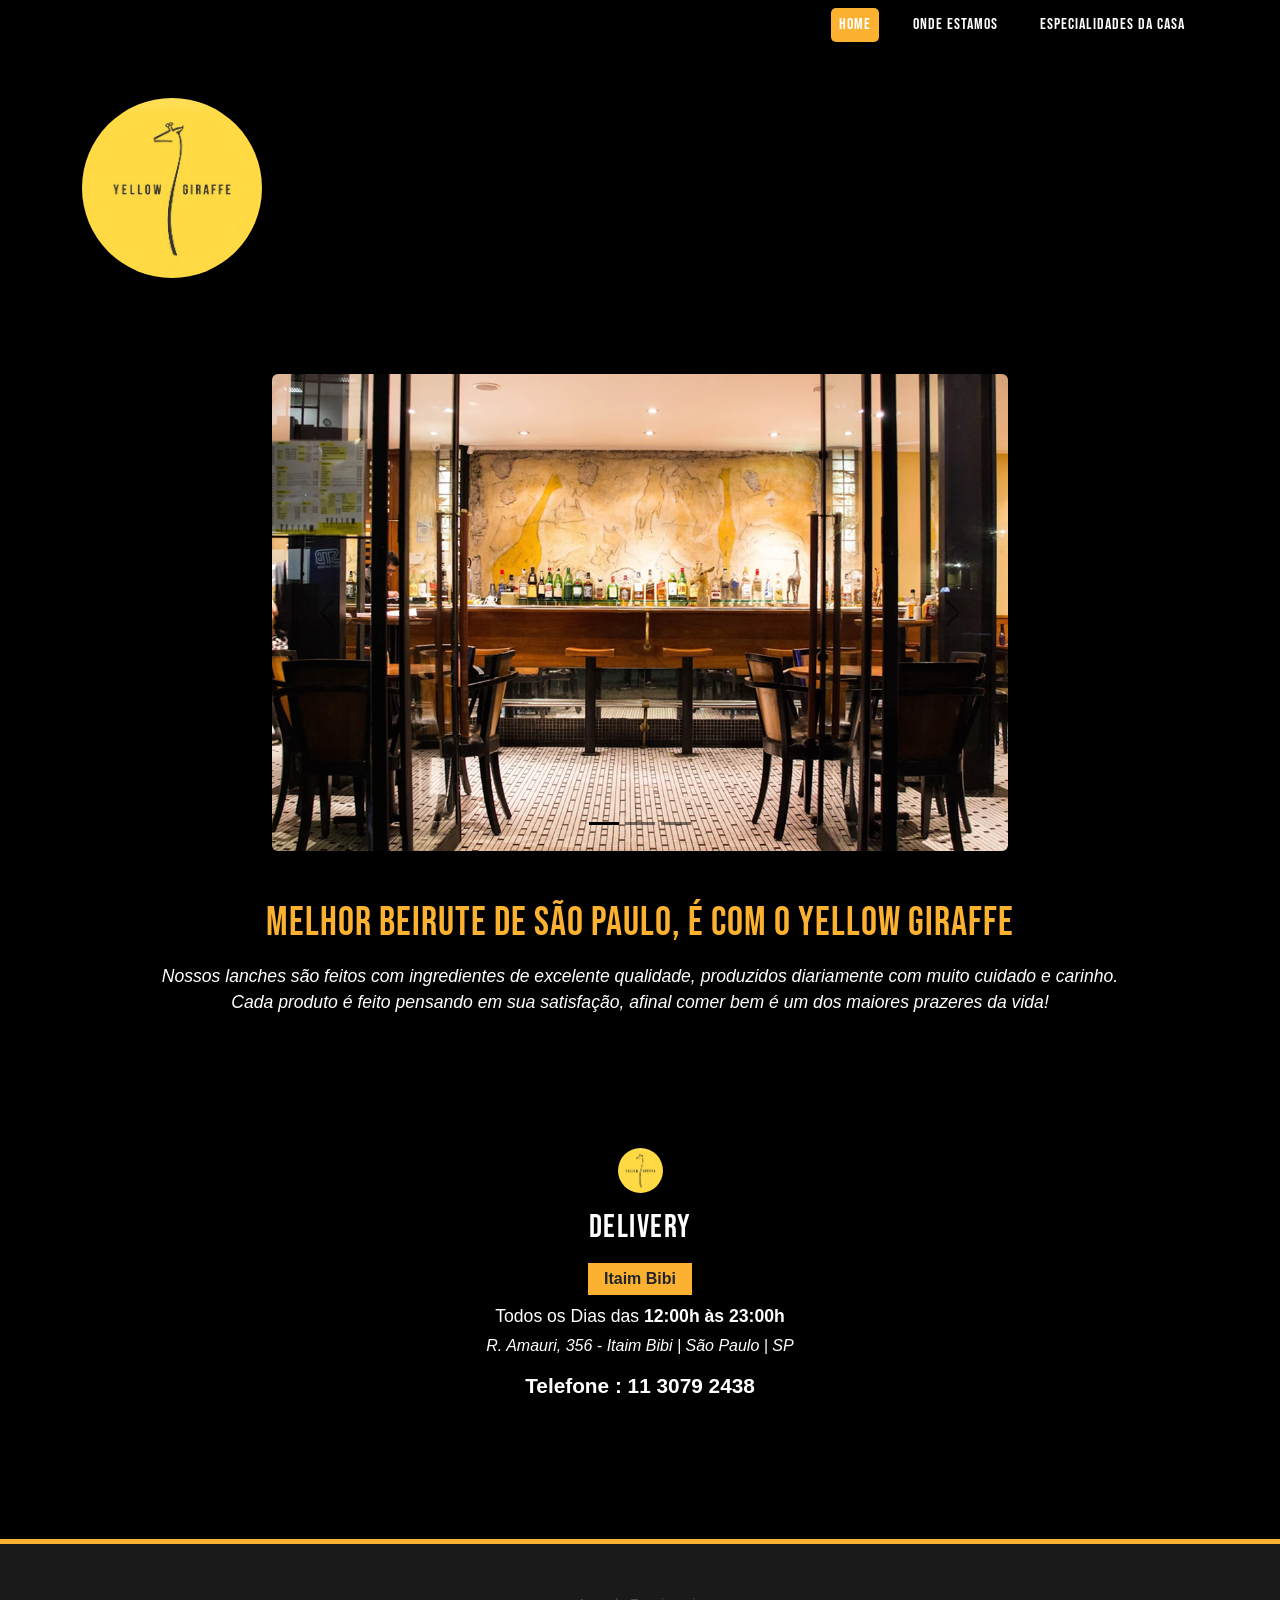
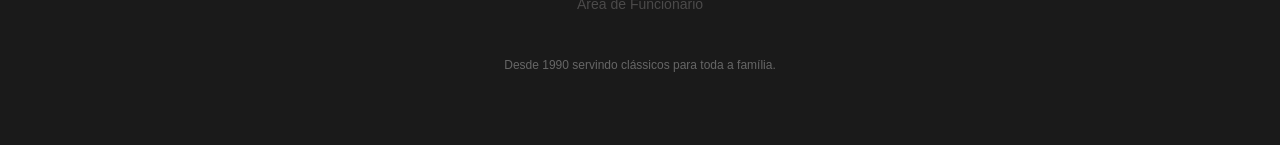
==== index.html @ e1481254 "Projeto Yellow Giraffe" ====
<!doctype html>
<html lang="pr-br">
  <head>
    <meta charset="utf-8">
    <meta name="viewport" content="width=device-width, initial-scale=1">
    <title>Yellow Giraffe</title>

    <!-- --------------------------------------------LINKS DOS BOOTSTRAP-------------------------------------------- -->
     
    <link href="https://cdn.jsdelivr.net/npm/bootstrap@5.2.3/dist/css/bootstrap.min.css" rel="stylesheet" integrity="sha384-rbsA2VBKQhggwzxH7pPCaAqO46MgnOM80zW1RWuH61DGLwZJEdK2Kadq2F9CUG65" crossorigin="anonymous">

    <script src="https://cdn.jsdelivr.net/npm/@popperjs/core@2.11.6/dist/umd/popper.min.js" integrity="sha384-oBqDVmMz9ATKxIep9tiCxS/Z9fNfEXiDAYTujMAeBAsjFuCZSmKbSSUnQlmh/jp3" crossorigin="anonymous"></script>
    <script src="https://cdn.jsdelivr.net/npm/bootstrap@5.2.3/dist/js/bootstrap.min.js" integrity="sha384-cuYeSxntonz0PPNlHhBs68uyIAVpIIOZZ5JqeqvYYIcEL727kskC66kF92t6Xl2V" crossorigin="anonymous"></script>

    <!-- ----------------------------------------------------------------------------------------------------------- -->

    <link rel="stylesheet" href="style.css">
    <link rel="preconnect" href="https://fonts.googleapis.com">
    <link rel="preconnect" href="https://fonts.gstatic.com" crossorigin>
    
    <link href="https://fonts.googleapis.com/css2?family=Bebas+Neue&display=swap" rel="stylesheet">

    <link rel="icon" type="image/x-icon" href="yellowgiraffelogo.jpg">
    
  </head>
  <body>
    <script src="https://cdn.jsdelivr.net/npm/bootstrap@5.2.3/dist/js/bootstrap.bundle.min.js" integrity="sha384-kenU1KFdBIe4zVF0s0G1M5b4hcpxyD9F7jL+jjXkk+Q2h455rYXK/7HAuoJl+0I4" crossorigin="anonymous"></script>

    <!-- --------------------------------------------  NAVBAR  -------------------------------------------- -->
    <nav class="navbar navbar-expand-lg bg-transparent navbar-dark pt-2 px-4"> 
  <div class="container">

    <a class="navbar-brand" href="#"></a>

    <button class="navbar-toggler" type="button" data-bs-toggle="collapse" data-bs-target="#navbarNav" aria-controls="navbarNav" aria-expanded="false" aria-label="Toggle navigation">
      <span class="navbar-toggler-icon"></span>
    </button>
    <div class="collapse navbar-collapse" id="navbarNav">
      <ul class="navbar-nav ms-auto align-items-center gap-3">
        <li class="nav-item">
          <a class="nav-link active" aria-current="page" href="#">HOME</a>
        </li>
        <li class="nav-item">
          <a class="nav-link" href="ondeEstamos.html">ONDE ESTAMOS </a>
        </li>
        <li class="nav-item">
          <a class="nav-link" href="principaisOp.html">ESPECIALIDADES DA CASA</a>
        </li>
      </ul>
    </div>
  </div>
</nav>
  <!-- ----------------------------------------------------------------------------------------------------------- -->
  <div class="container">
    <img src="yellowgiraffelogo.jpg" alt="Logo Yellow Giraffe" width="180" height="180" class="rounded-circle mt-5 mb-4">
  </div>

  <br><br><br>

  <div class="container mb-5"> 
  
  <div class="row justify-content-center">
    
    <div class="col-12 col-md-8">
      <!-- --------------------------------------------  CAROUSEL  -------------------------------------------- -->
      <div id="carouselExampleDark" class="carousel carousel-dark slide" data-bs-ride="carousel">
        <div class="carousel-indicators">
          <button type="button" data-bs-target="#carouselExampleDark" data-bs-slide-to="0" class="active" aria-current="true" aria-label="Slide 1"></button>
          <button type="button" data-bs-target="#carouselExampleDark" data-bs-slide-to="1" aria-label="Slide 2"></button>
          <button type="button" data-bs-target="#carouselExampleDark" data-bs-slide-to="2" aria-label="Slide 3"></button>
        </div>
        
        <div class="carousel-inner">
          <div class="carousel-item active" data-bs-interval="10000">
            <img src="slide1.png" class="d-block w-100 rounded" alt="Primeiro slide">
            <div class="carousel-caption d-none d-md-block">
              <h5></h5>
              <p></p>
            </div>
          </div>
          
          <div class="carousel-item" data-bs-interval="2000">
            <img src="slide3.png" class="d-block w-100 rounded" alt="Segundo slide">
            <div class="carousel-caption d-none d-md-block">
              <h5></h5>
              <p></p>
            </div>
          </div>
          
          <div class="carousel-item">
            <img src="slide2.png" class="d-block w-100 rounded" alt="Terceiro slide">
            <div class="carousel-caption d-none d-md-block">
              <h5></h5>
              <p></p>
            </div>
          </div>
        </div>
        
        <button class="carousel-control-prev" type="button" data-bs-target="#carouselExampleDark" data-bs-slide="prev">
          <span class="carousel-control-prev-icon" aria-hidden="true"></span>
          <span class="visually-hidden">Previous</span>
        </button>
        <button class="carousel-control-next" type="button" data-bs-target="#carouselExampleDark" data-bs-slide="next">
          <span class="carousel-control-next-icon" aria-hidden="true"></span>
          <span class="visually-hidden">Next</span>
        </button>
      </div>
      </div>
  </div>
</div>
<!-- ----------------------------------------------------------------------------------------------------------- -->


<div class="container text-center my-5">
  <h2 class="yellow-titulo">MELHOR BEIRUTE DE SÃO PAULO, É COM O YELLOW GIRAFFE</h2>
  <p class="yellow-text mt-3">Nossos lanches são feitos com ingredientes de excelente qualidade, produzidos diariamente com muito cuidado e carinho.<br>
      Cada produto é feito pensando em sua satisfação, afinal comer bem é um dos maiores prazeres da vida!</p>
</div>

<div class="container-fluid px-0 mb-5 banner-manchas">
  <div class="container bg-black p-4 p-md-4 text-center caixa-info" style="border-radius: 30px;">
  <img src="yellowgiraffelogo.jpg" alt="Instagram" width="45" class="mb-3 rounded-circle">
  <h4 class="text-white mb-3 titulo-delivery">DELIVERY</h4>
  <span class="text-dark fw-bold px-3 py-1 mb-2 d-inline-block selo-itaimbibi">Itaim Bibi</span>
  <p class="text-white mb-1 texto-horario">Todos os Dias das <span class="fw-bold">12:00h às 23:00h</span></p>
  <p class="text-white mb-3 texto-endereco">R. Amauri, 356 - Itaim Bibi | São Paulo | SP</p>
  <h5 class="text-white fw-bold texto-telefone">Telefone : 11 3079 2438</h5>
</div>
</div>

<!-- --------------------------------------------  RODAPE  -------------------------------------------- -->

<footer>
  <div class="footer-links">
    <a href="login.html">Area de Funcionario</a>
  </div>
  <div class="footer-bottom">
    <p class="copyright">Desde 1990 servindo clássicos para toda a família.</p>
  </div>
</footer>

  </body>
</html>
<!-- ----------------------------------------------------------------------------------------------------------- -->
---- style.css ----
body {
    background-color: black;
    color: white;
    font-family: 'Arial', sans-serif; 
}

.navbar-nav .nav-link {
    font-family: 'Bebas Neue', sans-serif;
    font-size: 16px;
    letter-spacing: 1px;
    background-color: transparent;
    transition: background-color 0.3s ease;
    color: white;
    border-radius: 5px;
    padding: 5px 20px;
    margin: 0 5px;
}

.navbar-nav .nav-link:hover,
.navbar-nav .nav-link.active {
    background-color: #fdb131;
}

.yellow-titulo {
    color: #fdb131;;
    font-family: 'Bebas Neue', sans-serif;
    font-size: 2.5rem;
    letter-spacing: 1px;
}

.yellow-text {
    color: #ffffff;
    font-size: 1.1rem;
    font-style: italic;
    font-weight: 300;
    line-height: 1.5;
}

.banner-manchas {
    background-image: url(manchas.png);
    background-size: cover;
    background-position: center;
    padding: 60px 15px;
}

.caixa-info {
    max-width: 700px;
    box-shadow: 0px 4px 15px rgba(0, 0, 0, 0.5);
    border-radius: 30px;
}

.titulo-delivery {
    font-family: 'Bebas Neue', sans-serif;
    font-size: 2rem;
    letter-spacing: 1.5px;
}
.selo-itaimbibi {
    background-color: #fdb131;
    font-size: 1rem;
}

.texto-horario {
    font-size: 1.1rem;
}

.texto-endereco {
    font-style: italic;
    font-weight: 300;
}

.texto-telefone {
    font-size: 1.3rem;
}

.card-dark-custom {
    background-color: #121212;
    border: 1px solid #fdb131;
    border-radius: 8px;
    color: white;
}

.card-dark-custom .card-title {
    color: #fdb131 ;
}

.card-dark-custom .card-text {
    color: #b0b0b0;
}

footer {
    background-color: #1a1a1a; /* Preto suave */
    border-top: 5px solid #fdb131; /* Linha amarela da Yellow Giraffe */
    color: #ffffff; /* Texto branco para dar leitura */
    padding: 50px 0;
}

/* Ajuste o link do 'Área de Funcionário' para não sumir no preto */
footer a {
    color: #ffcc00; 
    text-decoration: none;
}

.footer-links {
    display: flex;
    justify-content: center;
    flex-wrap: wrap;
    gap: 10px;
    margin-bottom: 20px;
}

.footer-links a {
    text-decoration: none;
    color: #4b4a4a;
    font-size: 14px;
}

.footer-links a:hover {
    text-decoration: underline;
}

.divider {
    color: #ccc;
    font-weight: lighter;
}

.footer-bottom {
    position: relative; /* Base para a logo se posicionar */
    display: flex;
    justify-content: center;
    align-items: center;
    min-height: 60px;
}

.copyright {
    color: #666;
    font-size: 12px;
    margin: 0;
    text-align: center;
}
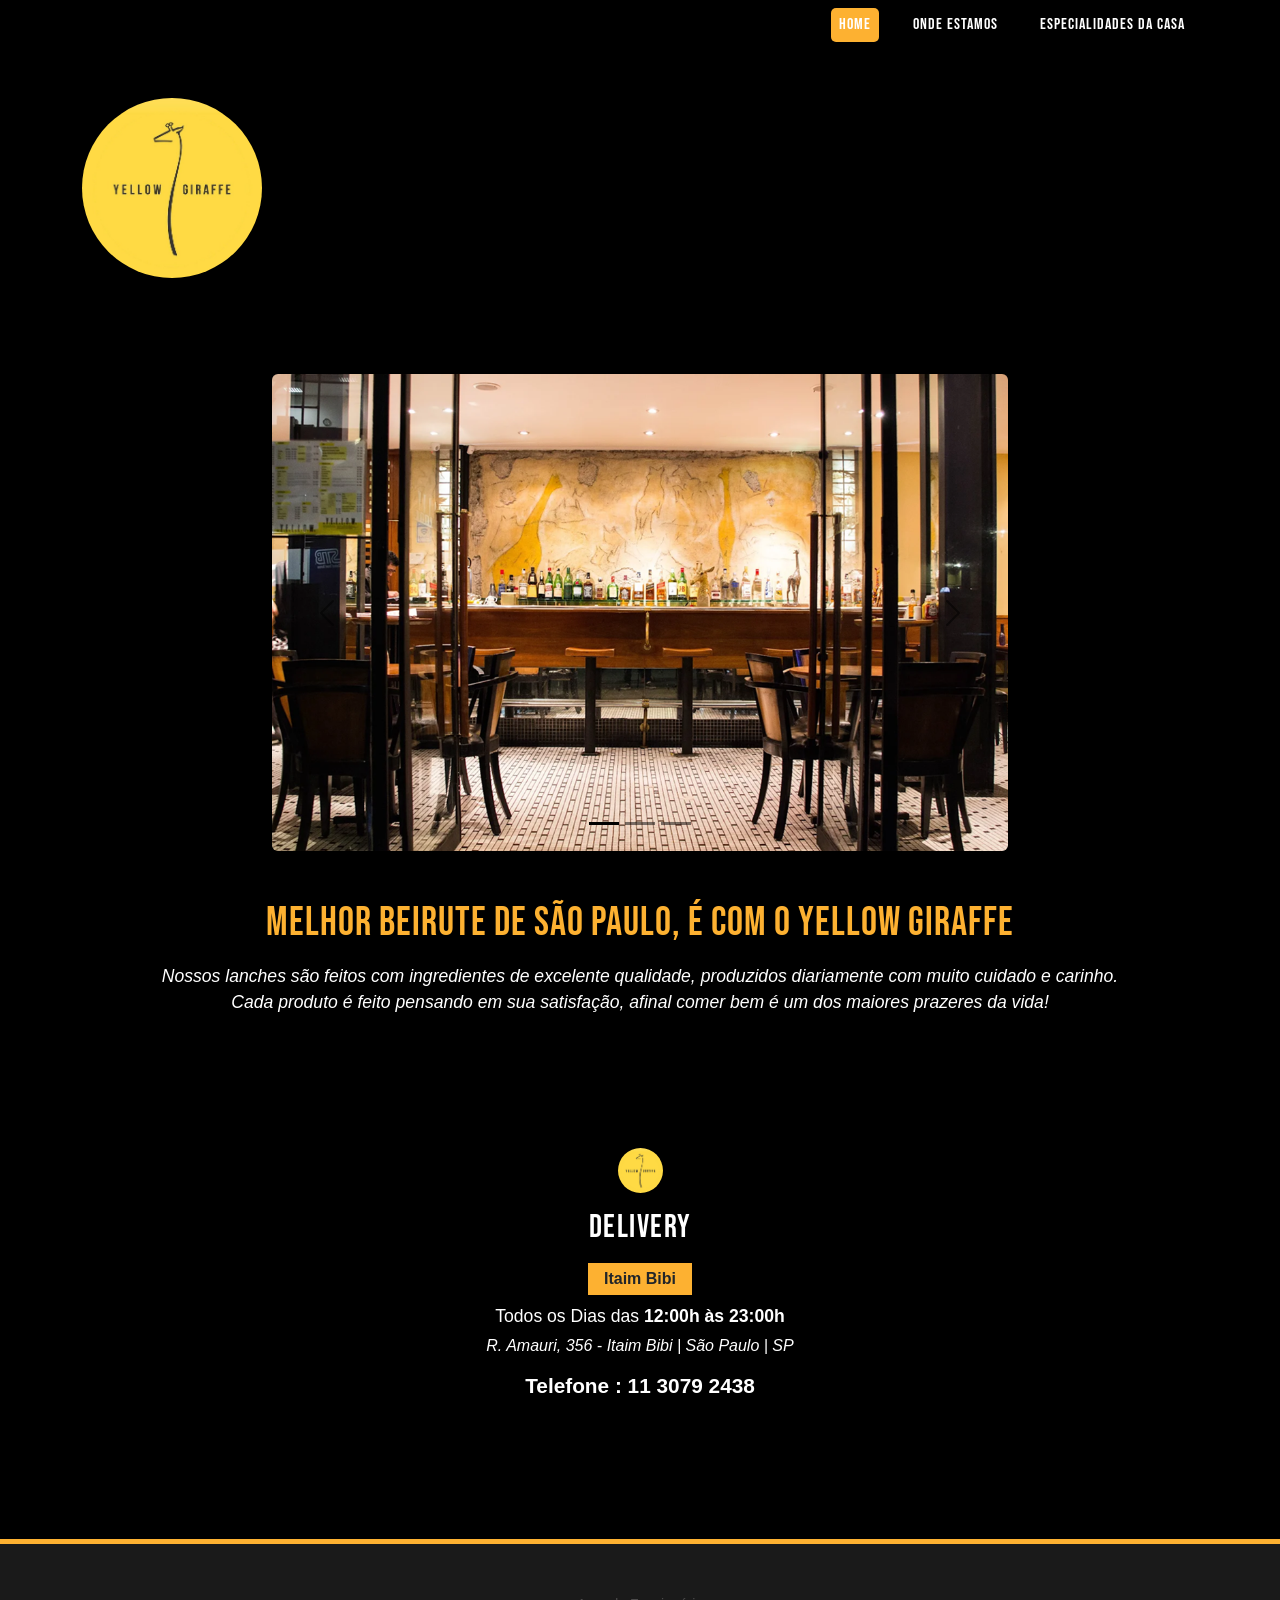
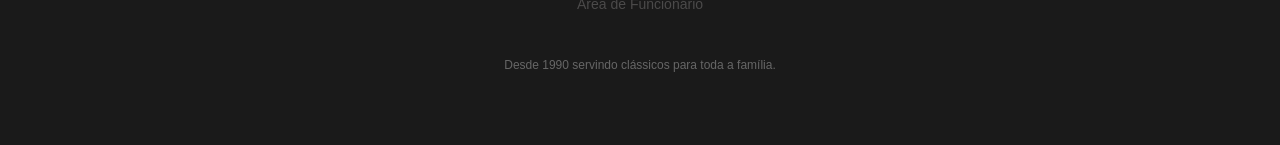
==== commit d70a85b5: "torna a aba de estoque funcional com LocalStorage" ====
--- a/index.html
+++ b/index.html
@@ -132,7 +132,7 @@
 
 <footer>
   <div class="footer-links">
-    <a href="login.html">Area de Funcionario</a>
+    <a href="deposito.html">Area de Funcionário</a>
   </div>
   <div class="footer-bottom">
     <p class="copyright">Desde 1990 servindo clássicos para toda a família.</p>
--- a/style.css
+++ b/style.css
@@ -88,13 +88,13 @@
 }
 
 footer {
-    background-color: #1a1a1a; /* Preto suave */
-    border-top: 5px solid #fdb131; /* Linha amarela da Yellow Giraffe */
-    color: #ffffff; /* Texto branco para dar leitura */
+    background-color: #1a1a1a; 
+    border-top: 5px solid #fdb131; 
+    color: #ffffff; 
     padding: 50px 0;
 }
 
-/* Ajuste o link do 'Área de Funcionário' para não sumir no preto */
+
 footer a {
     color: #ffcc00; 
     text-decoration: none;
@@ -124,7 +124,7 @@
 }
 
 .footer-bottom {
-    position: relative; /* Base para a logo se posicionar */
+    position: relative;
     display: flex;
     justify-content: center;
     align-items: center;
@@ -138,3 +138,10 @@
     text-align: center;
 }
 
+.banner-manchas-deposito {
+    background-image: url(manchas_deposito.png);
+    background-size: cover;
+    background-position: center;
+    padding: 60px 15px;
+}
+
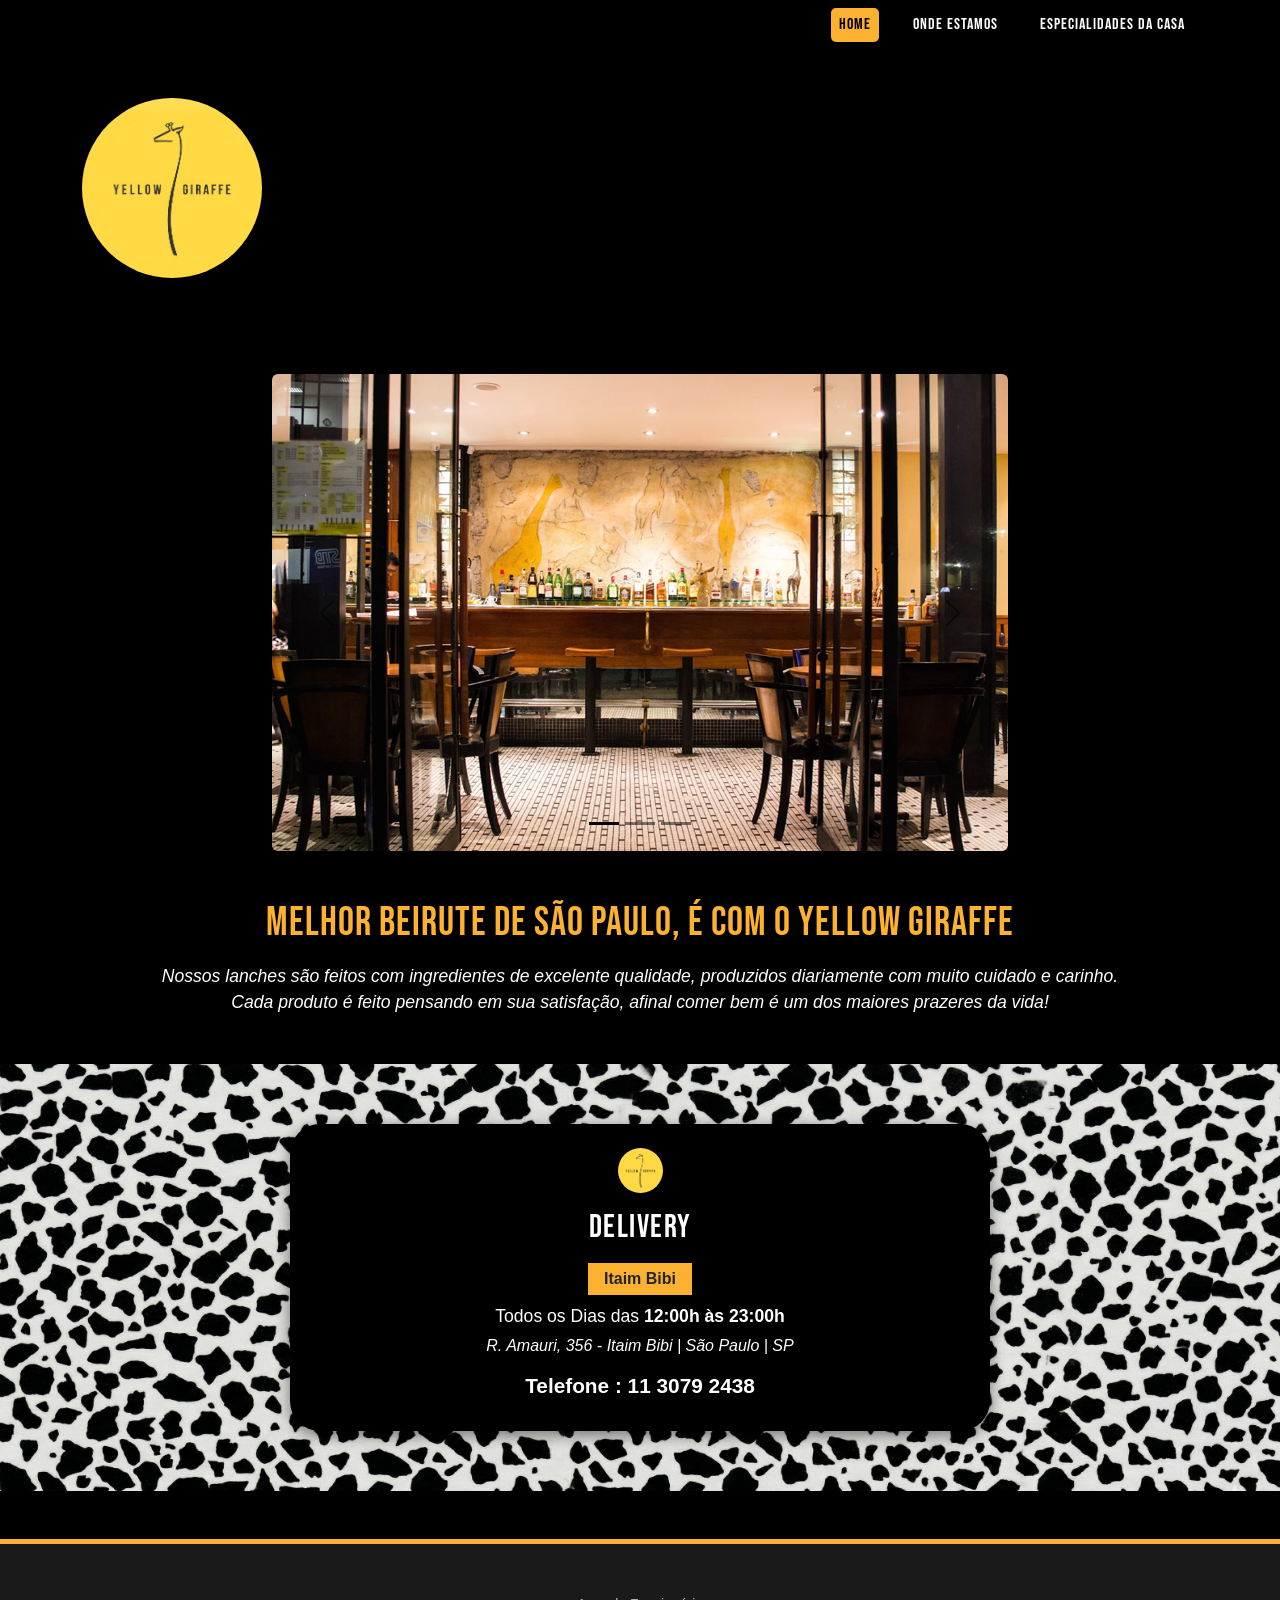
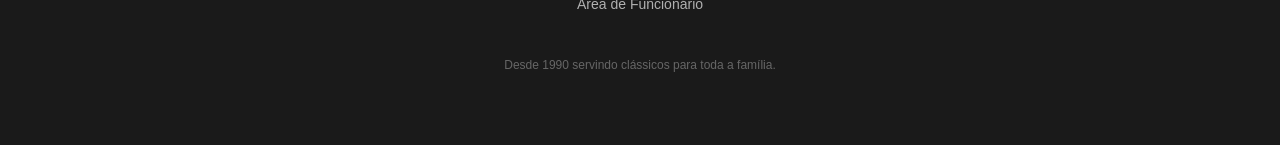
==== commit e2892a4b: "atualiza portal de func" ====
--- a/index.html
+++ b/index.html
@@ -52,7 +52,7 @@
 </nav>
   <!-- ----------------------------------------------------------------------------------------------------------- -->
   <div class="container">
-    <img src="yellowgiraffelogo.jpg" alt="Logo Yellow Giraffe" width="180" height="180" class="rounded-circle mt-5 mb-4">
+    <img src="./imgs/yellowgiraffelogo.jpg" alt="Logo Yellow Giraffe" width="180" height="180" class="rounded-circle mt-5 mb-4">
   </div>
 
   <br><br><br>
@@ -72,7 +72,7 @@
         
         <div class="carousel-inner">
           <div class="carousel-item active" data-bs-interval="10000">
-            <img src="slide1.png" class="d-block w-100 rounded" alt="Primeiro slide">
+            <img src="./imgs/slide1.png" class="d-block w-100 rounded" alt="Primeiro slide">
             <div class="carousel-caption d-none d-md-block">
               <h5></h5>
               <p></p>
@@ -80,7 +80,7 @@
           </div>
           
           <div class="carousel-item" data-bs-interval="2000">
-            <img src="slide3.png" class="d-block w-100 rounded" alt="Segundo slide">
+            <img src="./imgs/slide3.png" class="d-block w-100 rounded" alt="Segundo slide">
             <div class="carousel-caption d-none d-md-block">
               <h5></h5>
               <p></p>
@@ -88,7 +88,7 @@
           </div>
           
           <div class="carousel-item">
-            <img src="slide2.png" class="d-block w-100 rounded" alt="Terceiro slide">
+            <img src="./imgs/slide2.png" class="d-block w-100 rounded" alt="Terceiro slide">
             <div class="carousel-caption d-none d-md-block">
               <h5></h5>
               <p></p>
@@ -119,7 +119,7 @@
 
 <div class="container-fluid px-0 mb-5 banner-manchas">
   <div class="container bg-black p-4 p-md-4 text-center caixa-info" style="border-radius: 30px;">
-  <img src="yellowgiraffelogo.jpg" alt="Instagram" width="45" class="mb-3 rounded-circle">
+  <img src="./imgs/yellowgiraffelogo.jpg" alt="Instagram" width="45" class="mb-3 rounded-circle">
   <h4 class="text-white mb-3 titulo-delivery">DELIVERY</h4>
   <span class="text-dark fw-bold px-3 py-1 mb-2 d-inline-block selo-itaimbibi">Itaim Bibi</span>
   <p class="text-white mb-1 texto-horario">Todos os Dias das <span class="fw-bold">12:00h às 23:00h</span></p>
@@ -132,7 +132,7 @@
 
 <footer>
   <div class="footer-links">
-    <a href="deposito.html">Area de Funcionário</a>
+    <a href="vini.html">Area de Funcionário</a>
   </div>
   <div class="footer-bottom">
     <p class="copyright">Desde 1990 servindo clássicos para toda a família.</p>
--- a/style.css
+++ b/style.css
@@ -1,3 +1,11 @@
+/* =====================================================
+   FONTE OFICIAL GOOGLE FONTS
+===================================================== */
+@import url('https://fonts.googleapis.com/css2?family=Bebas+Neue&display=swap');
+
+/* =====================================================
+   ESTILOS GERAIS DO PROJETO (INDEX E PÁGINAS PRINCIPAIS)
+===================================================== */
 body {
     background-color: black;
     color: white;
@@ -19,10 +27,11 @@
 .navbar-nav .nav-link:hover,
 .navbar-nav .nav-link.active {
     background-color: #fdb131;
+    color: #000 !important;
 }
 
 .yellow-titulo {
-    color: #fdb131;;
+    color: #fdb131;
     font-family: 'Bebas Neue', sans-serif;
     font-size: 2.5rem;
     letter-spacing: 1px;
@@ -36,11 +45,15 @@
     line-height: 1.5;
 }
 
+/* BANNER DE MANCHAS - IMAGEM E FALLBACK GARANTIDO */
 .banner-manchas {
-    background-image: url(manchas.png);
+    background-image: url('imgs/manchas.png'), url('./imgs/manchas.png');
     background-size: cover;
     background-position: center;
+    background-repeat: no-repeat;
     padding: 60px 15px;
+    min-height: 200px;
+    width: 100%;
 }
 
 .caixa-info {
@@ -54,6 +67,7 @@
     font-size: 2rem;
     letter-spacing: 1.5px;
 }
+
 .selo-itaimbibi {
     background-color: #fdb131;
     font-size: 1rem;
@@ -77,10 +91,18 @@
     border: 1px solid #fdb131;
     border-radius: 8px;
     color: white;
+    transition: transform 0.2s, box-shadow 0.2s;
+}
+
+.card-dark-custom:hover {
+    transform: translateY(-4px);
+    box-shadow: 0 4px 15px rgba(253, 177, 49, 0.3);
 }
 
 .card-dark-custom .card-title {
-    color: #fdb131 ;
+    color: #fdb131;
+    font-family: 'Bebas Neue', sans-serif;
+    letter-spacing: 1px;
 }
 
 .card-dark-custom .card-text {
@@ -93,7 +115,6 @@
     color: #ffffff; 
     padding: 50px 0;
 }
-
 
 footer a {
     color: #ffcc00; 
@@ -110,12 +131,14 @@
 
 .footer-links a {
     text-decoration: none;
-    color: #4b4a4a;
+    color: #b0b0b0;
     font-size: 14px;
+    transition: color 0.2s ease;
 }
 
 .footer-links a:hover {
     text-decoration: underline;
+    color: #fdb131;
 }
 
 .divider {
@@ -139,9 +162,170 @@
 }
 
 .banner-manchas-deposito {
-    background-image: url(manchas_deposito.png);
+    background-image: url('imgs/manchas_deposito.png'), url('./imgs/manchas_deposito.png');
     background-size: cover;
     background-position: center;
+    background-repeat: no-repeat;
     padding: 60px 15px;
 }
 
+/* =====================================================
+   ESTILOS EXCLUSIVOS DO PORTAL DO FUNCIONÁRIO (VINI.HTML)
+   (Prefixados para não interferir em nada do index.html)
+===================================================== */
+.portal-tabs {
+    display: flex;
+    flex-wrap: wrap;
+    gap: 10px;
+    justify-content: center;
+    background: #121212;
+    padding: 12px;
+    border-radius: 12px;
+    border: 1px solid #2d2d2d;
+}
+
+.portal-tab-btn {
+    background: transparent;
+    border: 1px solid #fdb131;
+    color: #fdb131;
+    font-family: 'Bebas Neue', sans-serif;
+    font-size: 1.15rem;
+    letter-spacing: 1px;
+    padding: 8px 18px;
+    border-radius: 6px;
+    cursor: pointer;
+    transition: all 0.25s ease;
+}
+
+.portal-tab-btn:hover,
+.portal-tab-btn.active {
+    background-color: #fdb131;
+    color: #000;
+    box-shadow: 0 0 10px rgba(253, 177, 49, 0.4);
+}
+
+.portal-tela {
+    display: none;
+    animation: fadeIn 0.25s ease-in-out;
+}
+
+.portal-tela.ativa {
+    display: block;
+}
+
+@keyframes fadeIn {
+    from { opacity: 0; transform: translateY(5px); }
+    to { opacity: 1; transform: translateY(0); }
+}
+
+.form-custom {
+    background-color: #121212;
+    border: 1px solid #2d2d2d;
+    border-radius: 10px;
+    padding: 20px;
+}
+
+.form-custom .form-control,
+.form-custom .form-select {
+    background-color: #1a1a1a;
+    border: 1px solid #444;
+    color: #fff;
+    padding: 10px 14px;
+}
+
+.form-custom .form-control:focus,
+.form-custom .form-select:focus {
+    background-color: #222;
+    border-color: #fdb131;
+    color: #fff;
+    box-shadow: 0 0 8px rgba(253, 177, 49, 0.4);
+}
+
+.form-custom .form-control::placeholder {
+    color: #777;
+}
+
+.btn-yellow {
+    background-color: #fdb131;
+    color: #000;
+    font-family: 'Bebas Neue', sans-serif;
+    letter-spacing: 1px;
+    font-size: 1.1rem;
+    border: none;
+    transition: 0.2s;
+}
+
+.btn-yellow:hover {
+    background-color: #e59d22;
+    color: #000;
+}
+
+.table-dark-custom {
+    background-color: #121212;
+    color: #fff;
+    border: 1px solid #333;
+    border-radius: 8px;
+    overflow: hidden;
+    width: 100%;
+}
+
+.table-dark-custom thead th {
+    background-color: #1f1f1f;
+    color: #fdb131;
+    font-family: 'Bebas Neue', sans-serif;
+    font-size: 1.1rem;
+    letter-spacing: 1px;
+    border-bottom: 2px solid #fdb131;
+    text-align: center;
+    padding: 12px;
+}
+
+.table-dark-custom tbody td {
+    vertical-align: middle;
+    text-align: center;
+    border-bottom: 1px solid #262626;
+    padding: 10px;
+}
+
+.badge-baixo {
+    background-color: #dc3545;
+    color: white;
+    padding: 4px 8px;
+    border-radius: 4px;
+    font-weight: bold;
+    font-size: 0.85rem;
+}
+
+.badge-medio {
+    background-color: #ffc107;
+    color: #000;
+    padding: 4px 8px;
+    border-radius: 4px;
+    font-weight: bold;
+    font-size: 0.85rem;
+}
+
+.badge-alto {
+    background-color: #198754;
+    color: white;
+    padding: 4px 8px;
+    border-radius: 4px;
+    font-weight: bold;
+    font-size: 0.85rem;
+}
+
+.relogio-box {
+    background-color: #121212;
+    border-left: 4px solid #fdb131;
+    padding: 10px 18px;
+    border-radius: 6px;
+    font-family: 'Bebas Neue', sans-serif;
+    letter-spacing: 1.2px;
+    font-size: 1.3rem;
+    color: #fdb131;
+    display: inline-block;
+}
+
+.cursor-pointer {
+    cursor: pointer;
+}
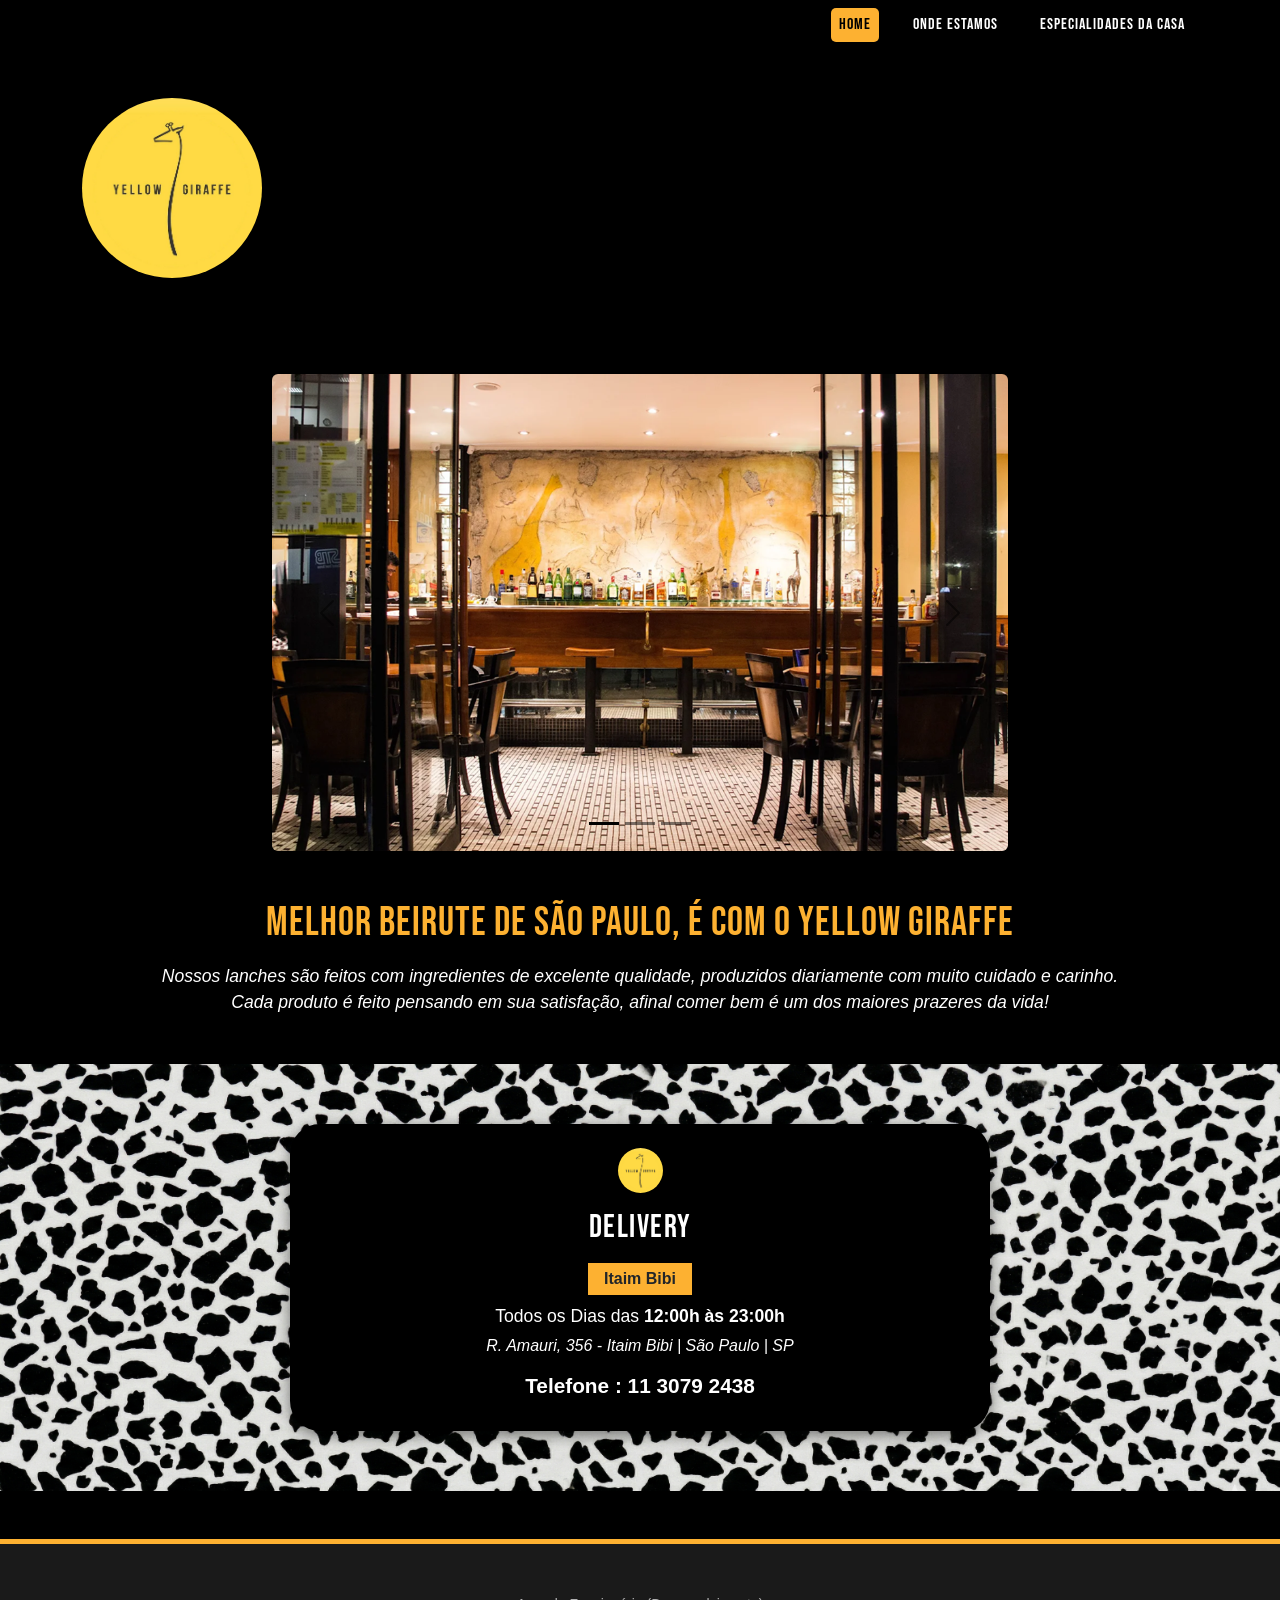
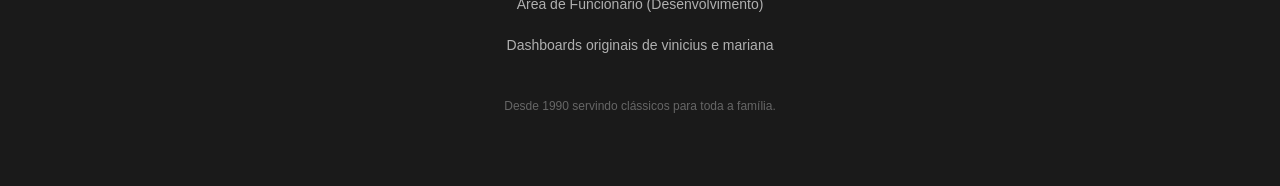
==== commit 26edc9a1: "dashboards originais no rodape" ====
--- a/index.html
+++ b/index.html
@@ -132,8 +132,13 @@
 
 <footer>
   <div class="footer-links">
-    <a href="vini.html">Area de Funcionário</a>
+    <a href="vini.html">Area de Funcionário (Desenvolvimento)</a>
   </div>
+
+  <div class="footer-links">
+    <a href="viniOriginal.html">Dashboards originais de vinicius e mariana</a>
+  </div>
+
   <div class="footer-bottom">
     <p class="copyright">Desde 1990 servindo clássicos para toda a família.</p>
   </div>
